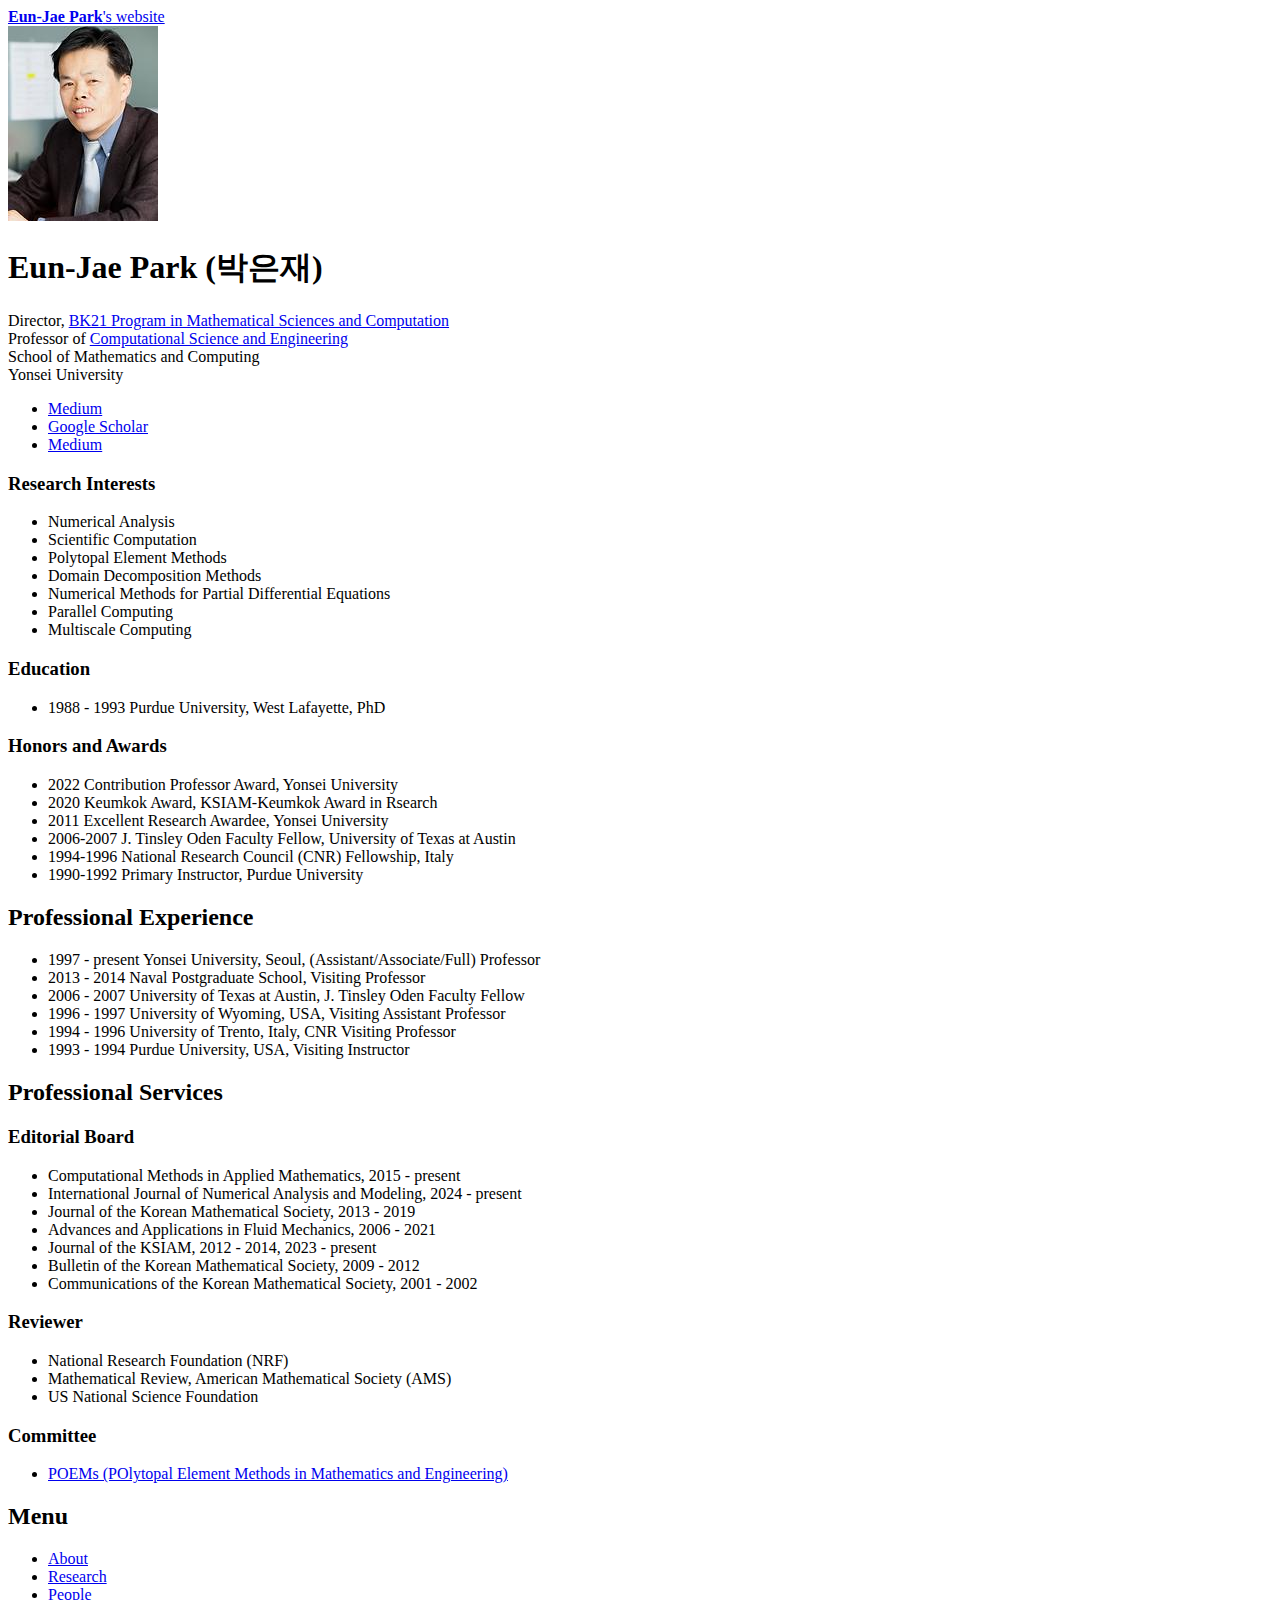
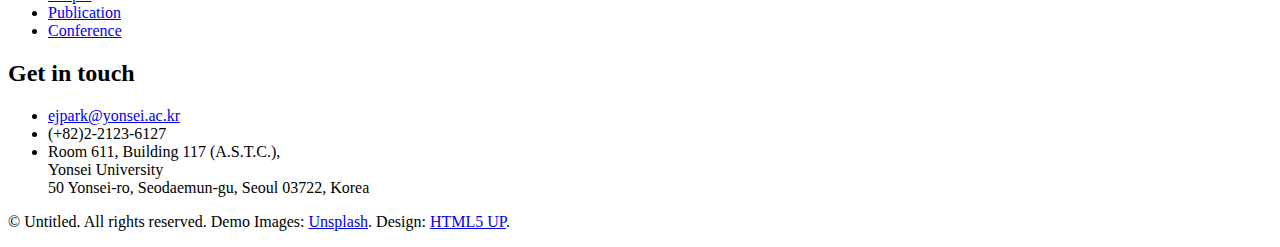
==== index.html @ eca1a2db "Update index.html" ====
<!DOCTYPE HTML>
<!--
	Editorial by HTML5 UP
	html5up.net | @ajlkn
	Free for personal and commercial use under the CCA 3.0 license (html5up.net/license)
-->
<html>
	<head>
		<title>About - E.-J. Park</title>
		<meta charset="utf-8" />
		<meta name="viewport" content="width=device-width, initial-scale=1, user-scalable=no" />
		<link rel="stylesheet" href="assets/css/main.css" />
	</head>
	<body class="is-preload">

		<!-- Wrapper -->
			<div id="wrapper">

				<!-- Main -->
					<div id="main">
						<div class="inner">

							<!-- Header -->
								<header id="header">
									<a href="index.html" class="logo"><strong>Eun-Jae Park</strong>'s website</a>
									<!-- <ul class="icons"> -->
										<!-- <li><a href="#" class="icon brands fa-facebook-f"><span class="label">Facebook</span></a></li>
										<li><a href="#" class="icon brands fa-snapchat-ghost"><span class="label">Snapchat</span></a></li>
										<li><a href="#" class="icon brands fa-instagram"><span class="label">Instagram</span></a></li>
										<li><a href="#" class="icon brands fa-medium-m"><span class="label">Medium</span></a></li> -->
									<!-- </ul> -->
								</header>

							<!-- Banner -->
								<section id="banner">
									<div class="content">
										<header>
											<img src="images/profile.jpg" alt="" style="width: 150px; height: auto;" />
											<h1>Eun-Jae Park (박은재) <br />
												
											</h1>
											<p>
												Director, <a href="https://cse.yonsei.ac.kr/cse/BK21/bk21_home.do" target="blank" rel="noopener noreferrer">BK21 Program in Mathematical
													Sciences and Computation</a> <br> Professor of <a href="https://cse.yonsei.ac.kr" target="blank" rel="noopener noreferrer">Computational Science and Engineering
													</a>  <br> School of Mathematics and Computing </a>  <br> Yonsei University </a>
											</p>
										</header>
										<!-- <p>Campus: Yonsei University, Seoul <br>
											Department : Computational Science and Engineering <br>
											Office : ASTC 611
										</p> -->

										<ul class="icons">
											<li><a href="ejpark@yonsei.ac.kr" class="icon solid fa-envelope"><span class="label">Medium</span></a></li>
											<li>
												<a href="https://scholar.google.com/citations?user=K7YfLqcAAAAJ&hl=en" class="icon solid">
													<i class="fab fa-google" aria-hidden="true"></i> <!-- Google 아이콘 -->
													<span class="label">Google Scholar</span>
												</a>
											</li>
											<li><a href="https://cse.yonsei.ac.kr/faculty/name_search.do?mode=view&userId=DjE1mXRn7ICKcejuEQ6qcw%3D%3D&sosokcd=1013392" class="icon solid fa-university"><span class="label">Medium</span></a></li>
										</ul>

										<h3>
											Research Interests
											<i class="icon solid fa-search" aria-hidden="true"></i> <!-- 아이콘 -->										
										</h3>
										<ul>
											<li>Numerical Analysis</li>
											<li>Scientific Computation</li>
											<li>Polytopal Element Methods</li>
											<li>Domain Decomposition Methods</li>
											<li>Numerical Methods for Partial Differential Equations</li>
											<li>Parallel Computing</li>
											<li>Multiscale Computing</li>
										</ul>
										
										<h3>
											Education
											<i class="icon solid fa-graduation-cap" aria-hidden="true"></i> <!-- 아이콘 -->	
										</h3>
										<ul>
											<li>1988 - 1993 Purdue University, West Lafayette, PhD</li>
										</ul>

										<h3>
											Honors and Awards							
										</h3>
										<ul>
											<li>2022 Contribution Professor Award, Yonsei University</li>
											<li>2020 Keumkok Award, KSIAM-Keumkok Award in Rsearch</li>
											<li>2011 Excellent Research Awardee, Yonsei University</li>
											<li>2006-2007 J. Tinsley Oden Faculty Fellow, University of Texas at Austin</li>
											<li>1994-1996 National Research Council (CNR) Fellowship, Italy</li>
											<li>1990-1992 Primary Instructor, Purdue University</li> 											
										</ul>
				
										<!-- <ul class="actions">
											<li><a href="#" class="button big">Learn More</a></li>
										</ul> -->

									</div>
									<!-- <span class="image object">
										<img src="images/profile.jpg" alt="" style="width: 150px; height: auto;" />
									</span>									   -->
								</section>

								<!-- Section -->
								<section>
									<header class="major">
										<h2>Professional Experience</h2>
									</header>
									<!-- <span class="icon solid fa-book-reader"></span> -->
									<div class="content">
										<ul>
											<li>1997 - present Yonsei University, Seoul, (Assistant/Associate/Full) Professor</li>
											<li>2013 - 2014 Naval Postgraduate School, Visiting Professor</li>
											<li>2006 - 2007 University of Texas at Austin, J. Tinsley Oden Faculty Fellow</li>
											<li>1996 - 1997 University of Wyoming, USA, Visiting Assistant Professor</li>
											<li>1994 - 1996 University of Trento, Italy, CNR Visiting Professor</li>
											<li>1993 - 1994 Purdue University, USA, Visiting Instructor</li>
										</ul>
									</div>
								</section>

								

								<!-- Section -->
								<section>
									<header class="major">
										<h2>Professional Services</h2>
									</header>
									<div class="features">
										<article>
											<div class="content">
												<h3>Editorial Board</h3>
												<ul>
													<li>Computational Methods in Applied Mathematics, 2015 - present</li>
													<li>International Journal of Numerical Analysis and Modeling, 2024 - present</li>
													<li>Journal of the Korean Mathematical Society, 2013 - 2019</li>
													<li>Advances and Applications in Fluid Mechanics, 2006 - 2021</li>
													<li>Journal of the KSIAM, 2012 - 2014, 2023 - present</li>
													<li>Bulletin of the Korean Mathematical Society, 2009 - 2012</li>
													<li>Communications of the Korean Mathematical Society, 2001 - 2002</li>
												</ul>
												<h3>Reviewer</h3>
												<ul>
													<li>National Research Foundation (NRF)</li>
													<li>Mathematical Review, American Mathematical Society (AMS)</li>
													<li>US National Science Foundation</li>
												</ul>
												<h3>Committee </a></h3>

												<ul>
													<li> <a href="https://poems2024.inria.fr/" target="_blank" rel="noopener noreferrer">POEMs (POlytopal Element Methods in Mathematics and Engineering) </a></li>
												</ul>												
																			
											</div>
										</article>
										
										<!-- <article>
																	<span class="icon solid fa-rocket"></span>
																	<div class="content">
																		<h3>Quam lorem ipsum</h3>
																		<p>Aenean ornare velit lacus, ac varius enim lorem ullamcorper dolore. Proin aliquam facilisis ante interdum. Sed nulla amet lorem feugiat tempus aliquam.</p>
																	</div>
																</article>
																<article>
																	<span class="icon solid fa-signal"></span>
																	<div class="content">
																		<h3>Sed magna finibus</h3>
																		<p>Aenean ornare velit lacus, ac varius enim lorem ullamcorper dolore. Proin aliquam facilisis ante interdum. Sed nulla amet lorem feugiat tempus aliquam.</p>
																	</div>
																</article> -->
									</div>
								</section>


							<!-- Section
								<section>
									<header class="major">
										<h2>Erat lacinia</h2>
									</header>
									<div class="features">
										<article>
											<span class="icon fa-gem"></span>
											<div class="content">
												<h3>Portitor ullamcorper</h3>
												<p>Aenean ornare velit lacus, ac varius enim lorem ullamcorper dolore. Proin aliquam facilisis ante interdum. Sed nulla amet lorem feugiat tempus aliquam.</p>
											</div>
										</article>
										<article>
											<span class="icon solid fa-paper-plane"></span>
											<div class="content">
												<h3>Sapien veroeros</h3>
												<p>Aenean ornare velit lacus, ac varius enim lorem ullamcorper dolore. Proin aliquam facilisis ante interdum. Sed nulla amet lorem feugiat tempus aliquam.</p>
											</div>
										</article>
										<article>
											<span class="icon solid fa-rocket"></span>
											<div class="content">
												<h3>Quam lorem ipsum</h3>
												<p>Aenean ornare velit lacus, ac varius enim lorem ullamcorper dolore. Proin aliquam facilisis ante interdum. Sed nulla amet lorem feugiat tempus aliquam.</p>
											</div>
										</article>
										<article>
											<span class="icon solid fa-signal"></span>
											<div class="content">
												<h3>Sed magna finibus</h3>
												<p>Aenean ornare velit lacus, ac varius enim lorem ullamcorper dolore. Proin aliquam facilisis ante interdum. Sed nulla amet lorem feugiat tempus aliquam.</p>
											</div>
										</article>
									</div>
								</section> -->

							<!-- Section
								<section>
									<header class="major">
										<h2>Ipsum sed dolor</h2>
									</header>
									<div class="posts">
										<article>
											<a href="#" class="image"><img src="images/pic01.jpg" alt="" /></a>
											<h3>Interdum aenean</h3>
											<p>Aenean ornare velit lacus, ac varius enim lorem ullamcorper dolore. Proin aliquam facilisis ante interdum. Sed nulla amet lorem feugiat tempus aliquam.</p>
											<ul class="actions">
												<li><a href="#" class="button">More</a></li>
											</ul>
										</article>
										<article>
											<a href="#" class="image"><img src="images/pic02.jpg" alt="" /></a>
											<h3>Nulla amet dolore</h3>
											<p>Aenean ornare velit lacus, ac varius enim lorem ullamcorper dolore. Proin aliquam facilisis ante interdum. Sed nulla amet lorem feugiat tempus aliquam.</p>
											<ul class="actions">
												<li><a href="#" class="button">More</a></li>
											</ul>
										</article>
										<article>
											<a href="#" class="image"><img src="images/pic03.jpg" alt="" /></a>
											<h3>Tempus ullamcorper</h3>
											<p>Aenean ornare velit lacus, ac varius enim lorem ullamcorper dolore. Proin aliquam facilisis ante interdum. Sed nulla amet lorem feugiat tempus aliquam.</p>
											<ul class="actions">
												<li><a href="#" class="button">More</a></li>
											</ul>
										</article>
										<article>
											<a href="#" class="image"><img src="images/pic04.jpg" alt="" /></a>
											<h3>Sed etiam facilis</h3>
											<p>Aenean ornare velit lacus, ac varius enim lorem ullamcorper dolore. Proin aliquam facilisis ante interdum. Sed nulla amet lorem feugiat tempus aliquam.</p>
											<ul class="actions">
												<li><a href="#" class="button">More</a></li>
											</ul>
										</article>
										<article>
											<a href="#" class="image"><img src="images/pic05.jpg" alt="" /></a>
											<h3>Feugiat lorem aenean</h3>
											<p>Aenean ornare velit lacus, ac varius enim lorem ullamcorper dolore. Proin aliquam facilisis ante interdum. Sed nulla amet lorem feugiat tempus aliquam.</p>
											<ul class="actions">
												<li><a href="#" class="button">More</a></li>
											</ul>
										</article>
										<article>
											<a href="#" class="image"><img src="images/pic06.jpg" alt="" /></a>
											<h3>Amet varius aliquam</h3>
											<p>Aenean ornare velit lacus, ac varius enim lorem ullamcorper dolore. Proin aliquam facilisis ante interdum. Sed nulla amet lorem feugiat tempus aliquam.</p>
											<ul class="actions">
												<li><a href="#" class="button">More</a></li>
											</ul>
										</article>
									</div>
								</section> -->

						</div>
					</div>

				<!-- Sidebar -->
					<div id="sidebar">
						<div class="inner">

							<!-- Search -->
								<!-- <section id="search" class="alt">
									<form method="post" action="#">
										<input type="text" name="query" id="query" placeholder="Search" />
									</form>
								</section> -->

							<!-- Menu -->
								<nav id="menu">
									<header class="major">
										<h2>Menu</h2>
									</header>
									<ul>
										<li><a href="index.html">About</a></li>
										<li><a href="research.html">Research</a></li>
										<li><a href="people.html">People</a></li>
										<li><a href="paper.html">Publication</a></li>
										<li><a href="conferences.html">Conference</a></li>

										<!-- <li> -->
											<!-- <span class="opener">Publication</span>
											<ul>
												<li><a href="paper.html">Papers</a></li>
												<li><a href="conferences.html">Conference</a></li>
											</ul> -->
										<!-- </li> -->

										<!-- <li><a href="publication.html">Publication</a></li> -->






										<!-- <li><a href="elements.html">Contact</a></li> -->
										<!-- <li>
											<span class="opener">Submenu</span>
											<ul>
												<li><a href="#">Lorem Dolor</a></li>
												<li><a href="#">Ipsum Adipiscing</a></li>
												<li><a href="#">Tempus Magna</a></li>
												<li><a href="#">Feugiat Veroeros</a></li>
											</ul>
										</li> -->
										<!-- <li><a href="#">Etiam Dolore</a></li>
										<li><a href="#">Adipiscing</a></li>
										<li>
											<span class="opener">Another Submenu</span>
											<ul>
												<li><a href="#">Lorem Dolor</a></li>
												<li><a href="#">Ipsum Adipiscing</a></li>
												<li><a href="#">Tempus Magna</a></li>
												<li><a href="#">Feugiat Veroeros</a></li>
											</ul>
										</li>
										<li><a href="#">Maximus Erat</a></li>
										<li><a href="#">Sapien Mauris</a></li>
										<li><a href="#">Amet Lacinia</a></li> -->
									</ul>
								</nav>

							<!-- Section
								<section>
									<header class="major">
										<h2>Ante interdum</h2>
									</header>
									<div class="mini-posts">
										<article>
											<a href="#" class="image"><img src="images/pic07.jpg" alt="" /></a>
											<p>Aenean ornare velit lacus, ac varius enim lorem ullamcorper dolore aliquam.</p>
										</article>
										<article>
											<a href="#" class="image"><img src="images/pic08.jpg" alt="" /></a>
											<p>Aenean ornare velit lacus, ac varius enim lorem ullamcorper dolore aliquam.</p>
										</article>
										<article>
											<a href="#" class="image"><img src="images/pic09.jpg" alt="" /></a>
											<p>Aenean ornare velit lacus, ac varius enim lorem ullamcorper dolore aliquam.</p>
										</article>
									</div>
									<ul class="actions">
										<li><a href="#" class="button">More</a></li>
									</ul>
								</section> -->

							<!-- Section -->
								<section>
									<header class="major">
										<h2>Get in touch</h2>
									</header>
									<!-- <p>Sed varius enim lorem ullamcorper dolore aliquam aenean ornare velit lacus, ac varius enim lorem ullamcorper dolore. Proin sed aliquam facilisis ante interdum. Sed nulla amet lorem feugiat tempus aliquam.</p> -->
									<ul class="contact">
										<li class="icon solid fa-envelope"><a href="#">ejpark@yonsei.ac.kr</a></li>
										<li class="icon solid fa-phone">(+82)2-2123-6127</li>
										<li class="icon solid fa-home">Room 611, Building 117 (A.S.T.C.),<br>
											 Yonsei University <br>
											50 Yonsei-ro, Seodaemun-gu, Seoul 03722, Korea <br />
										</li>
									</ul>
								</section>

							<!-- Footer -->
							<footer id="footer">
								<p class="copyright">&copy; Untitled. All rights reserved. Demo Images: <a href="https://unsplash.com">Unsplash</a>. Design: <a href="https://html5up.net">HTML5 UP</a>.</p>
							</footer>

						</div>
					</div>

			</div>

		<!-- Scripts -->
			<script src="assets/js/jquery.min.js"></script>
			<script src="assets/js/browser.min.js"></script>
			<script src="assets/js/breakpoints.min.js"></script>
			<script src="assets/js/util.js"></script>
			<script src="assets/js/main.js"></script>

	</body>
</html>
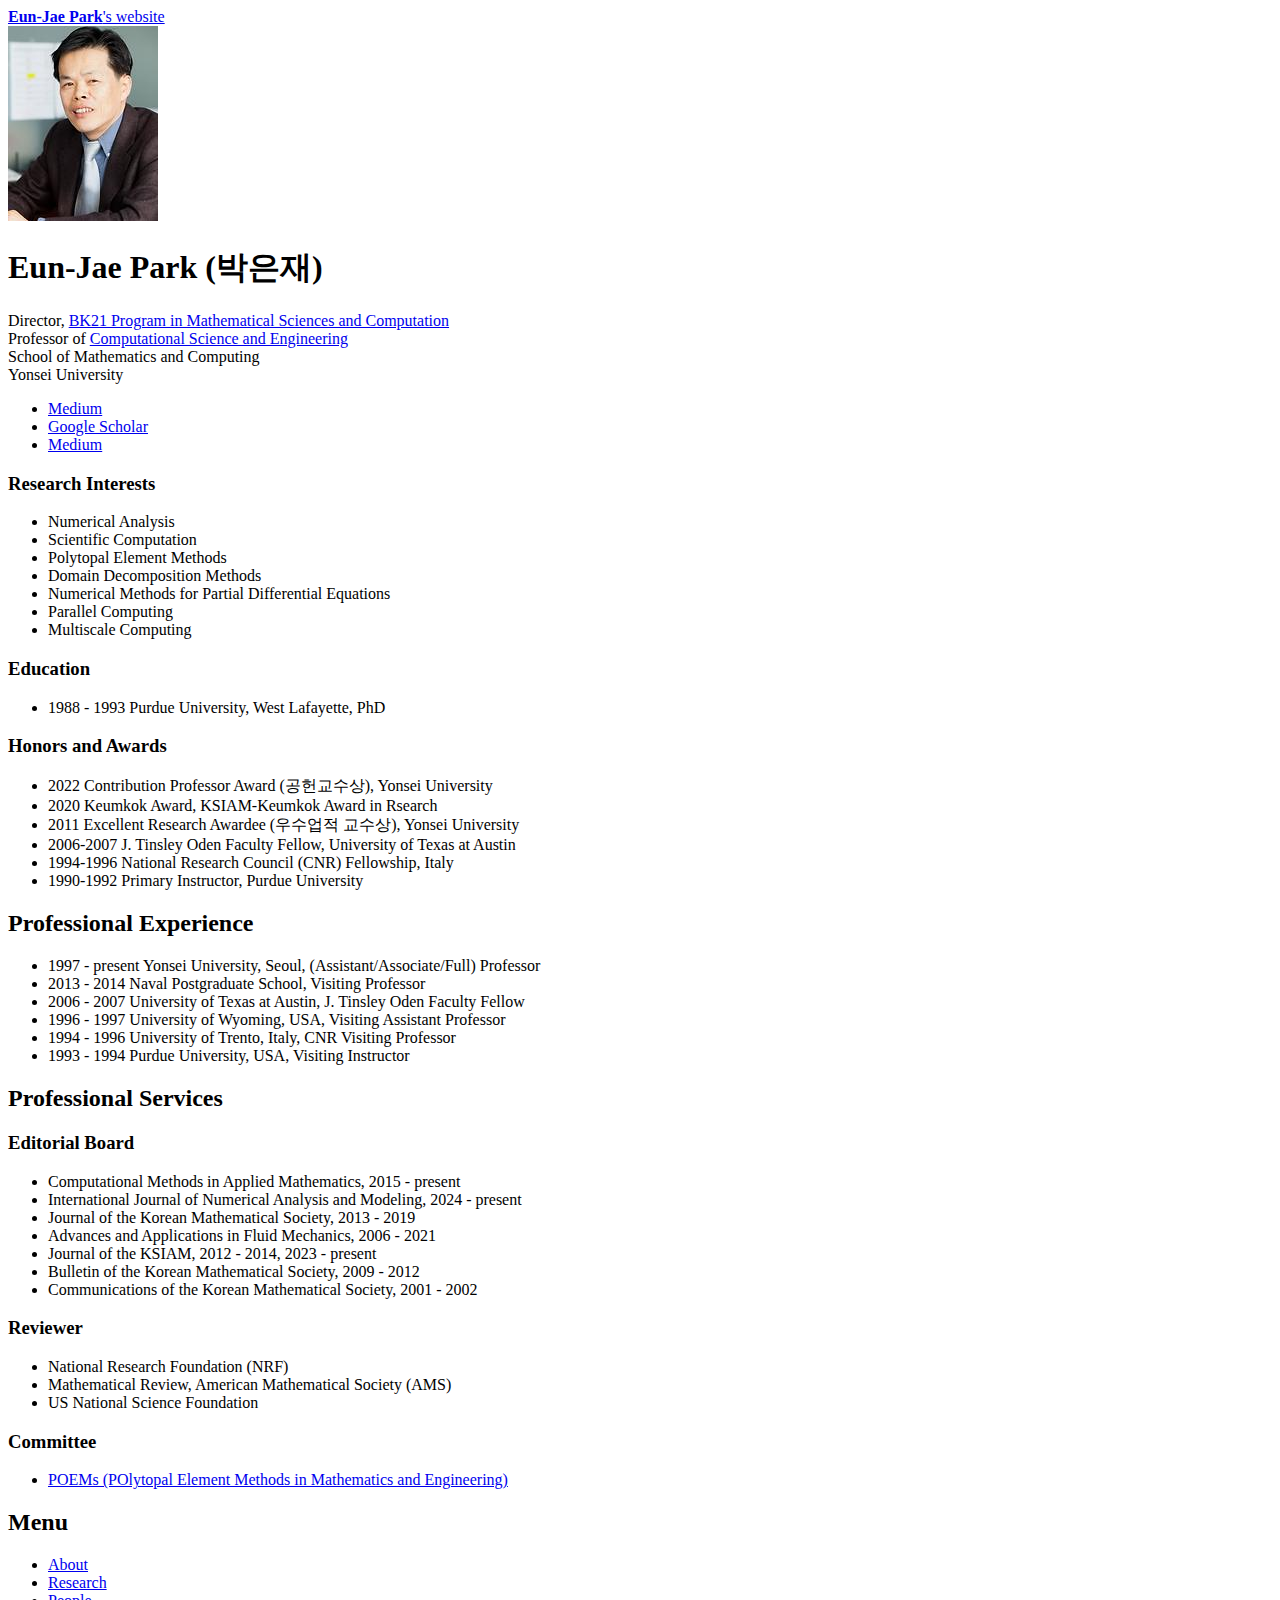
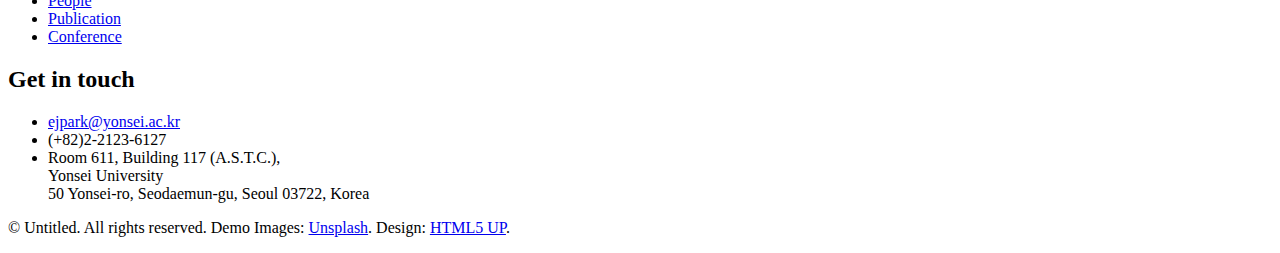
==== commit 37b389aa: "Update index.html" ====
--- a/index.html
+++ b/index.html
@@ -87,9 +87,9 @@
 											Honors and Awards							
 										</h3>
 										<ul>
-											<li>2022 Contribution Professor Award, Yonsei University</li>
+											<li>2022 Contribution Professor Award (공헌교수상), Yonsei University</li>
 											<li>2020 Keumkok Award, KSIAM-Keumkok Award in Rsearch</li>
-											<li>2011 Excellent Research Awardee, Yonsei University</li>
+											<li>2011 Excellent Research Awardee (우수업적 교수상), Yonsei University</li>
 											<li>2006-2007 J. Tinsley Oden Faculty Fellow, University of Texas at Austin</li>
 											<li>1994-1996 National Research Council (CNR) Fellowship, Italy</li>
 											<li>1990-1992 Primary Instructor, Purdue University</li> 											
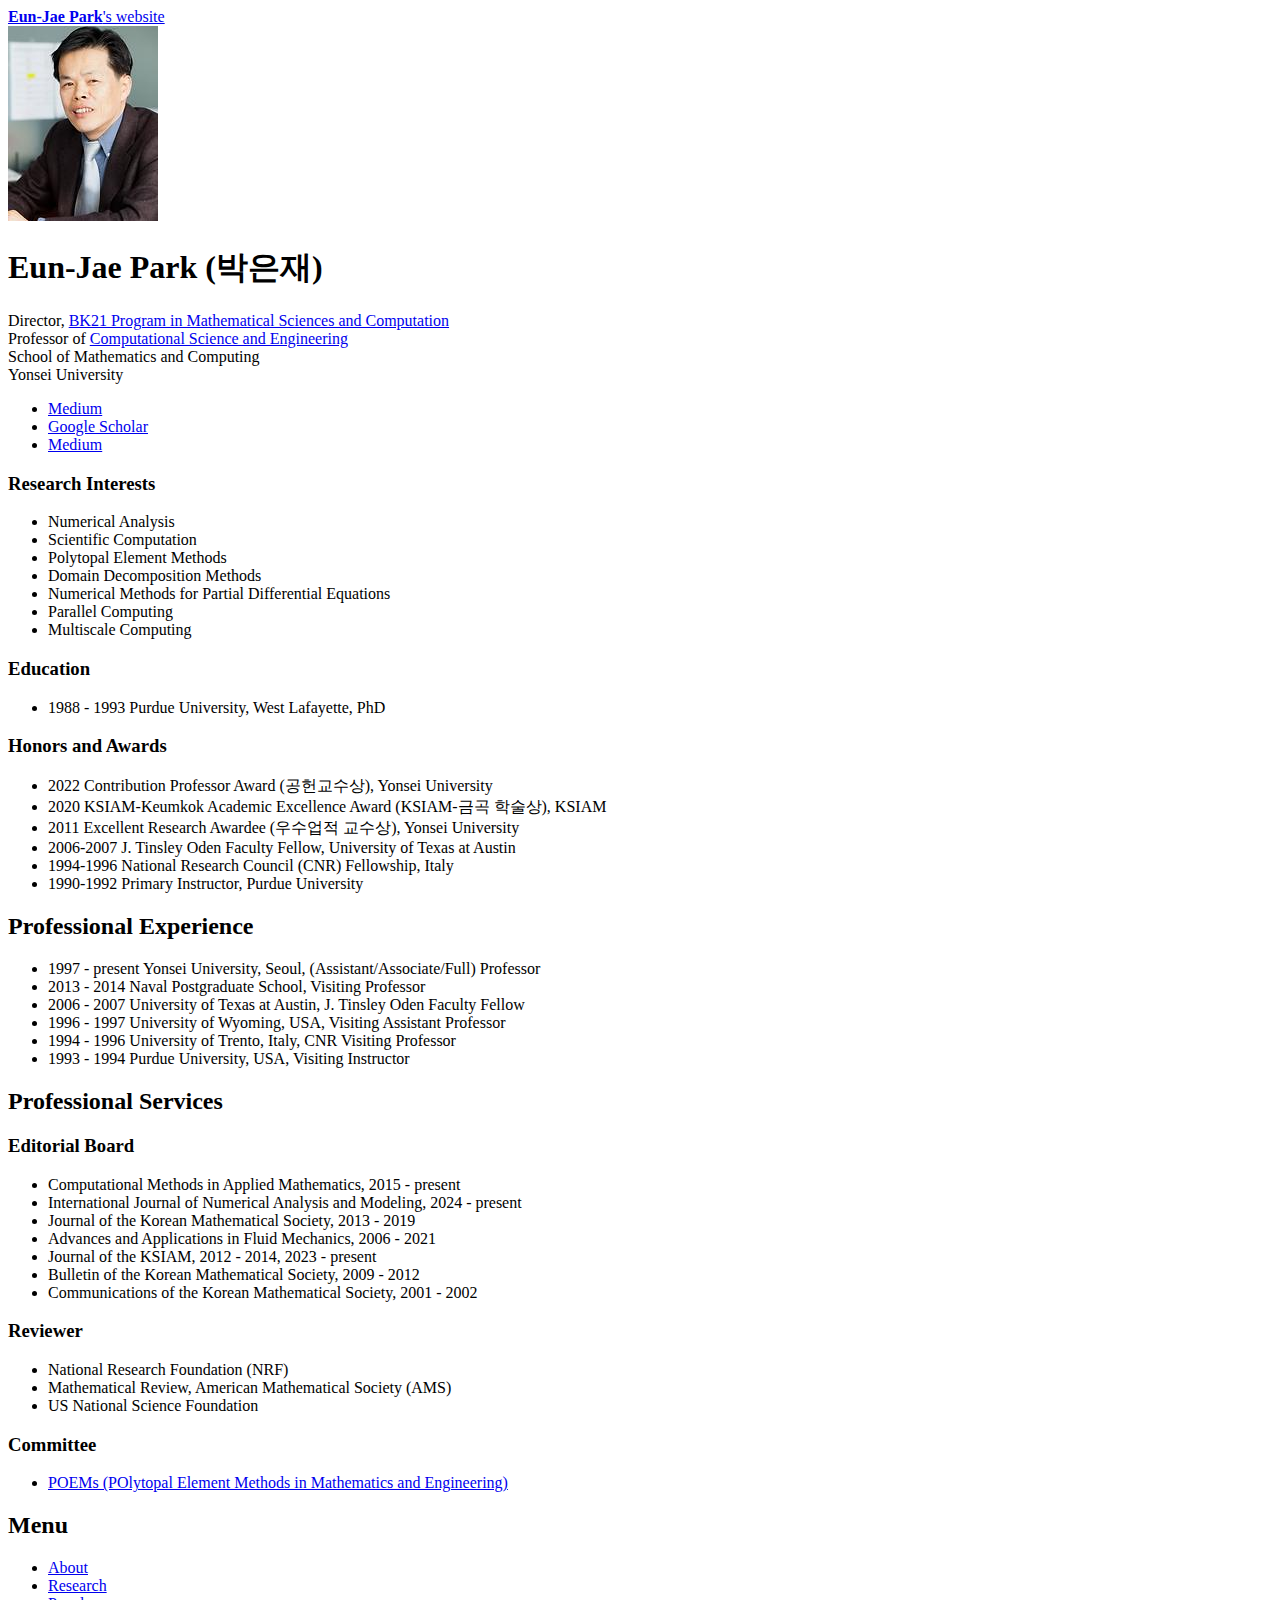
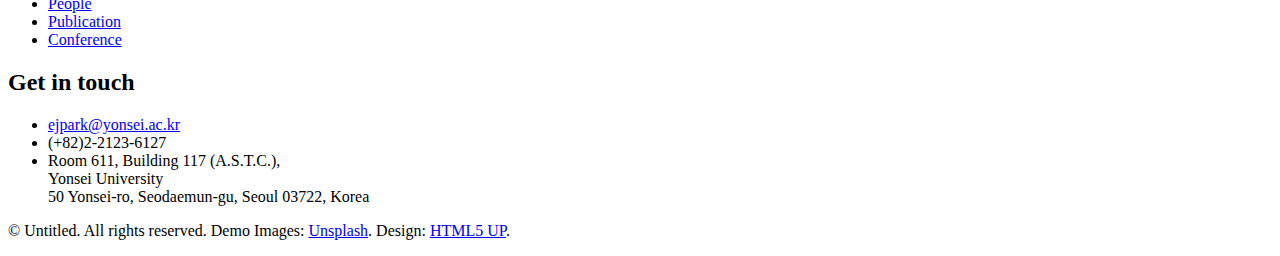
==== commit 237c737a: "Update index.html" ====
--- a/index.html
+++ b/index.html
@@ -88,7 +88,7 @@
 										</h3>
 										<ul>
 											<li>2022 Contribution Professor Award (공헌교수상), Yonsei University</li>
-											<li>2020 Keumkok Award, KSIAM-Keumkok Award in Rsearch</li>
+											<li>2020 KSIAM-Keumkok Academic Excellence Award (KSIAM-금곡 학술상), KSIAM</li>
 											<li>2011 Excellent Research Awardee (우수업적 교수상), Yonsei University</li>
 											<li>2006-2007 J. Tinsley Oden Faculty Fellow, University of Texas at Austin</li>
 											<li>1994-1996 National Research Council (CNR) Fellowship, Italy</li>
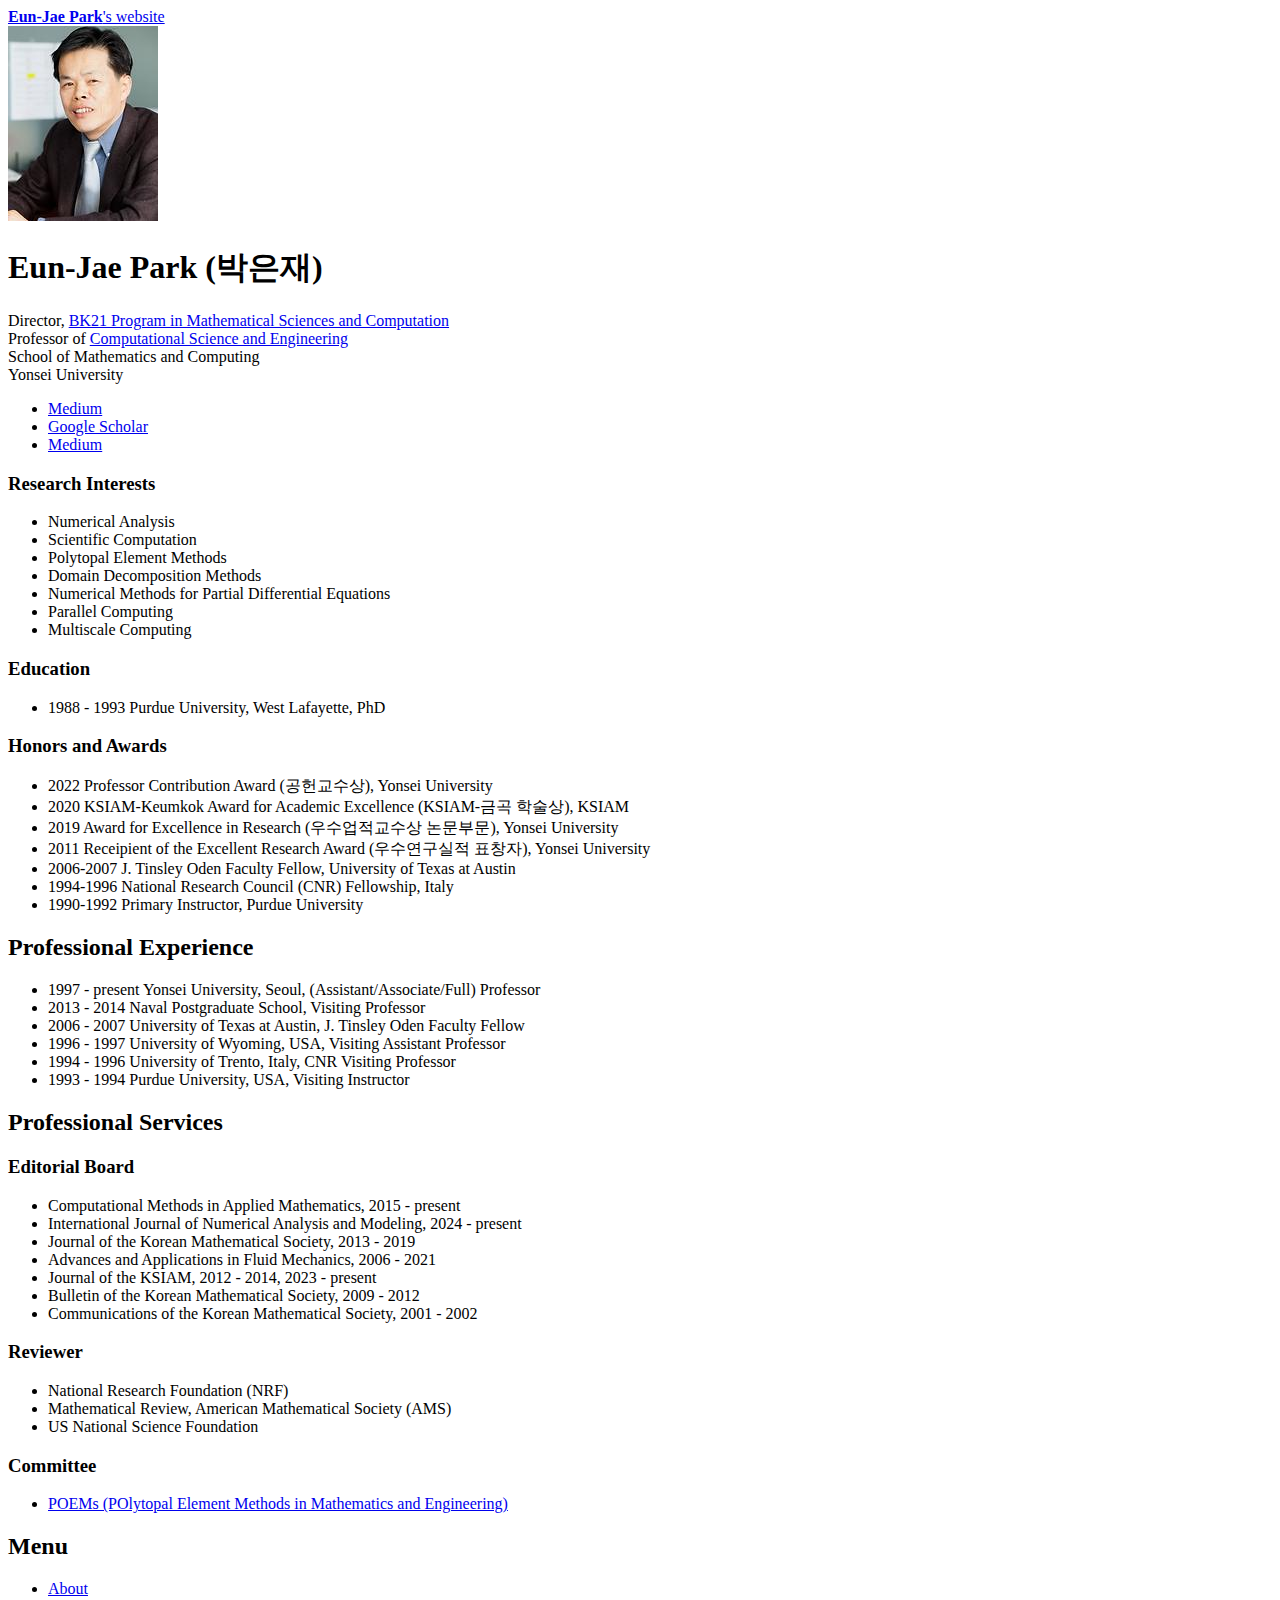
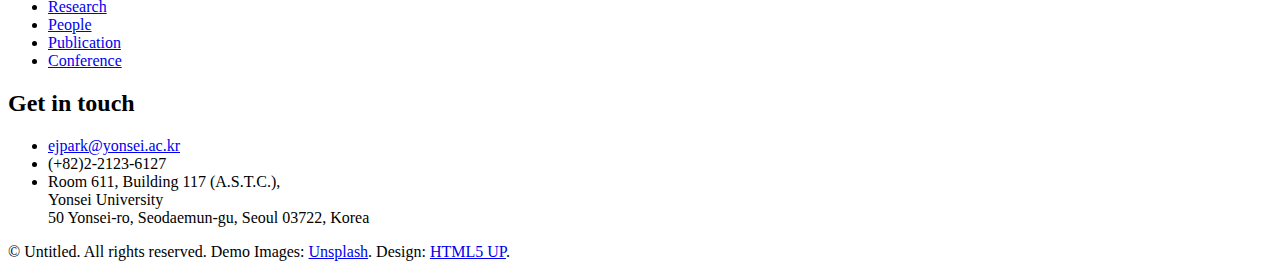
==== commit af6fe040: "Update index.html" ====
--- a/index.html
+++ b/index.html
@@ -87,9 +87,10 @@
 											Honors and Awards							
 										</h3>
 										<ul>
-											<li>2022 Contribution Professor Award (공헌교수상), Yonsei University</li>
-											<li>2020 KSIAM-Keumkok Academic Excellence Award (KSIAM-금곡 학술상), KSIAM</li>
-											<li>2011 Excellent Research Awardee (우수업적 교수상), Yonsei University</li>
+											<li>2022 Professor Contribution Award (공헌교수상), Yonsei University</li>
+											<li>2020 KSIAM-Keumkok Award for Academic Excellence (KSIAM-금곡 학술상), KSIAM</li>
+											<li>2019 Award for Excellence in Research (우수업적교수상 논문부문), Yonsei University</li>
+											<li>2011 Receipient of the Excellent Research Award (우수연구실적 표창자), Yonsei University</li>
 											<li>2006-2007 J. Tinsley Oden Faculty Fellow, University of Texas at Austin</li>
 											<li>1994-1996 National Research Council (CNR) Fellowship, Italy</li>
 											<li>1990-1992 Primary Instructor, Purdue University</li> 											
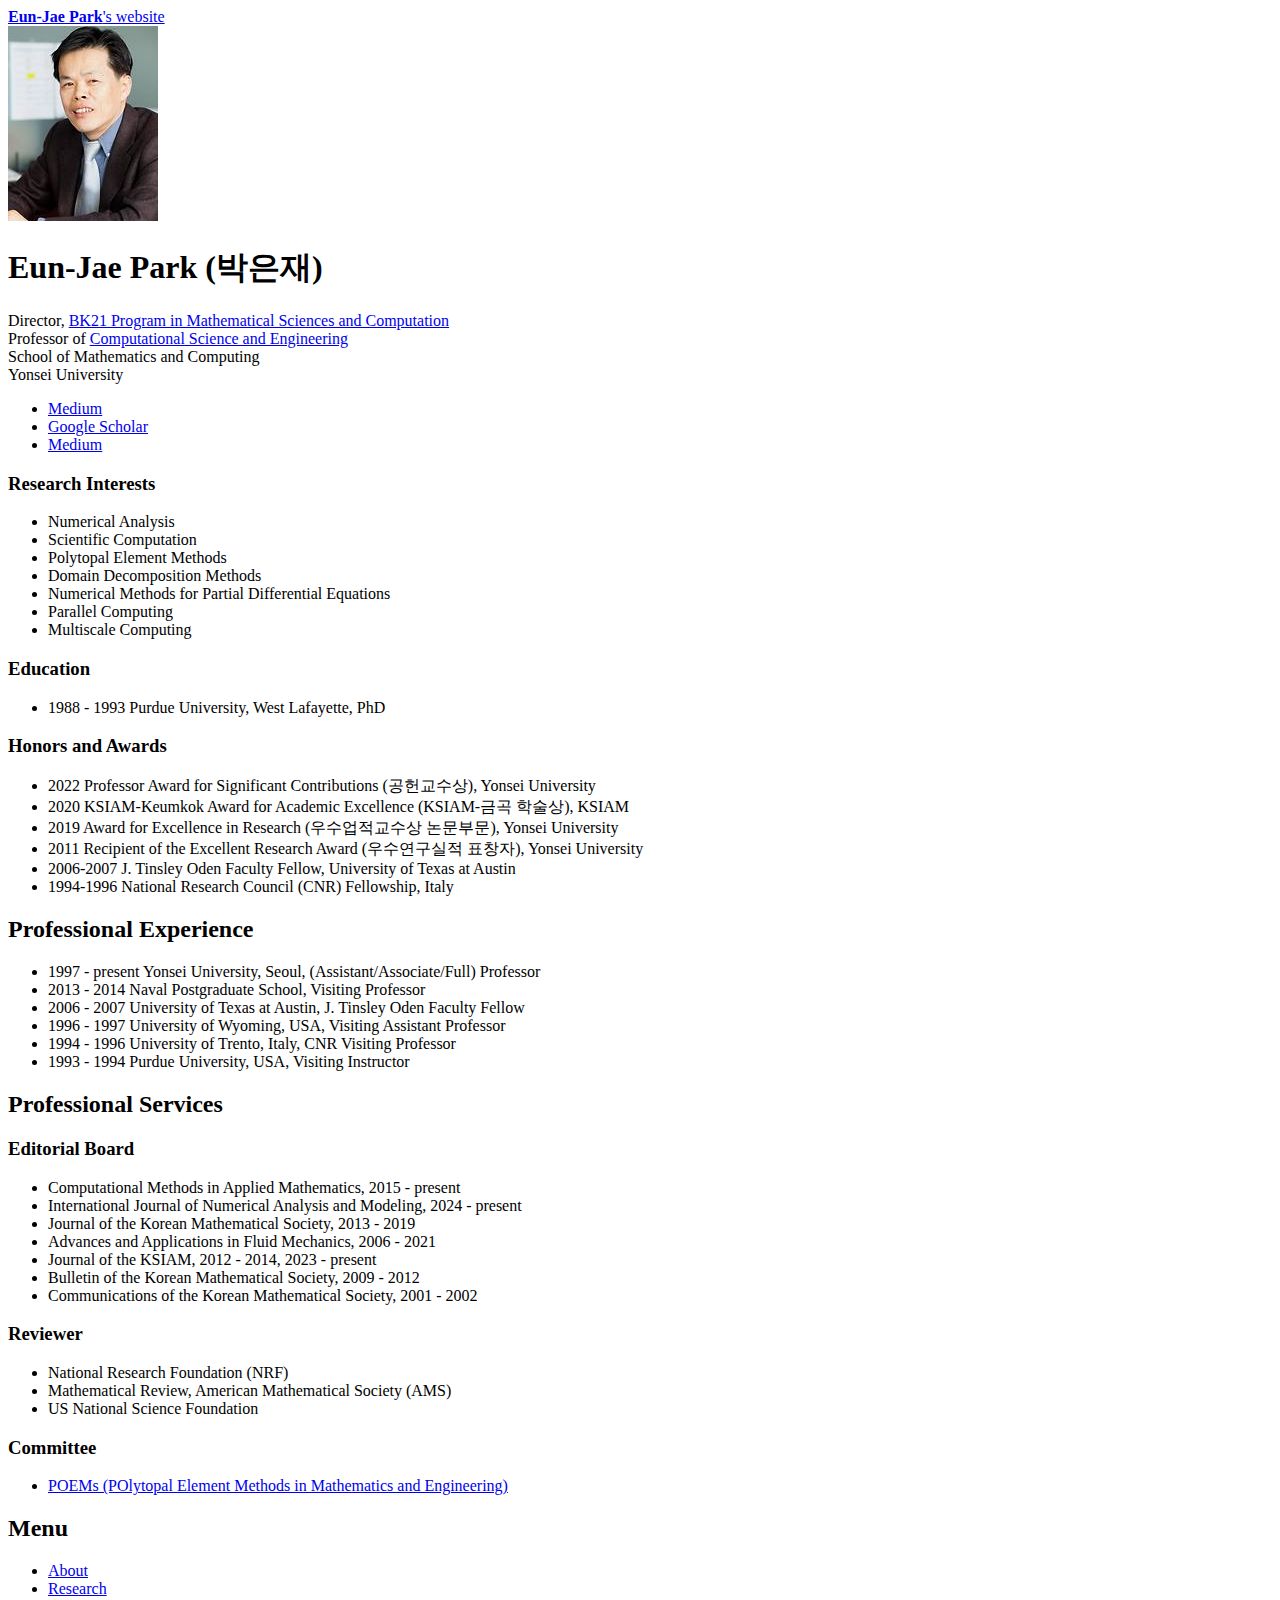
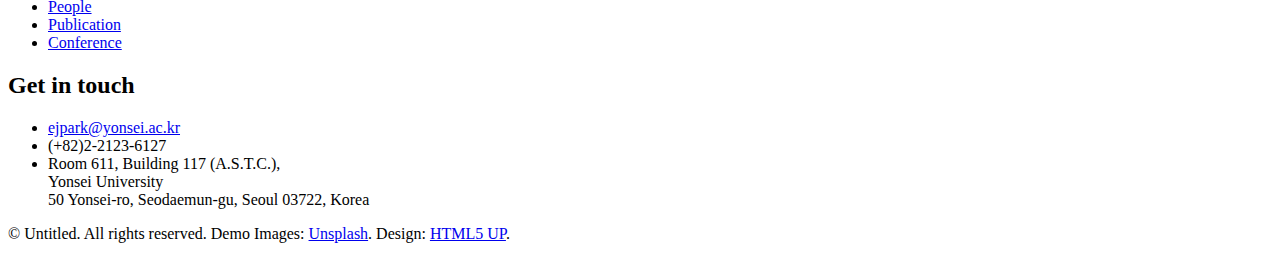
==== commit f19b5968: "Update index.html" ====
--- a/index.html
+++ b/index.html
@@ -87,13 +87,12 @@
 											Honors and Awards							
 										</h3>
 										<ul>
-											<li>2022 Professor Contribution Award (공헌교수상), Yonsei University</li>
+											<li>2022 Professor Award for Significant Contributions (공헌교수상), Yonsei University</li>
 											<li>2020 KSIAM-Keumkok Award for Academic Excellence (KSIAM-금곡 학술상), KSIAM</li>
 											<li>2019 Award for Excellence in Research (우수업적교수상 논문부문), Yonsei University</li>
-											<li>2011 Receipient of the Excellent Research Award (우수연구실적 표창자), Yonsei University</li>
+											<li>2011 Recipient of the Excellent Research Award (우수연구실적 표창자), Yonsei University</li>
 											<li>2006-2007 J. Tinsley Oden Faculty Fellow, University of Texas at Austin</li>
-											<li>1994-1996 National Research Council (CNR) Fellowship, Italy</li>
-											<li>1990-1992 Primary Instructor, Purdue University</li> 											
+											<li>1994-1996 National Research Council (CNR) Fellowship, Italy</li> 																		
 										</ul>
 				
 										<!-- <ul class="actions">
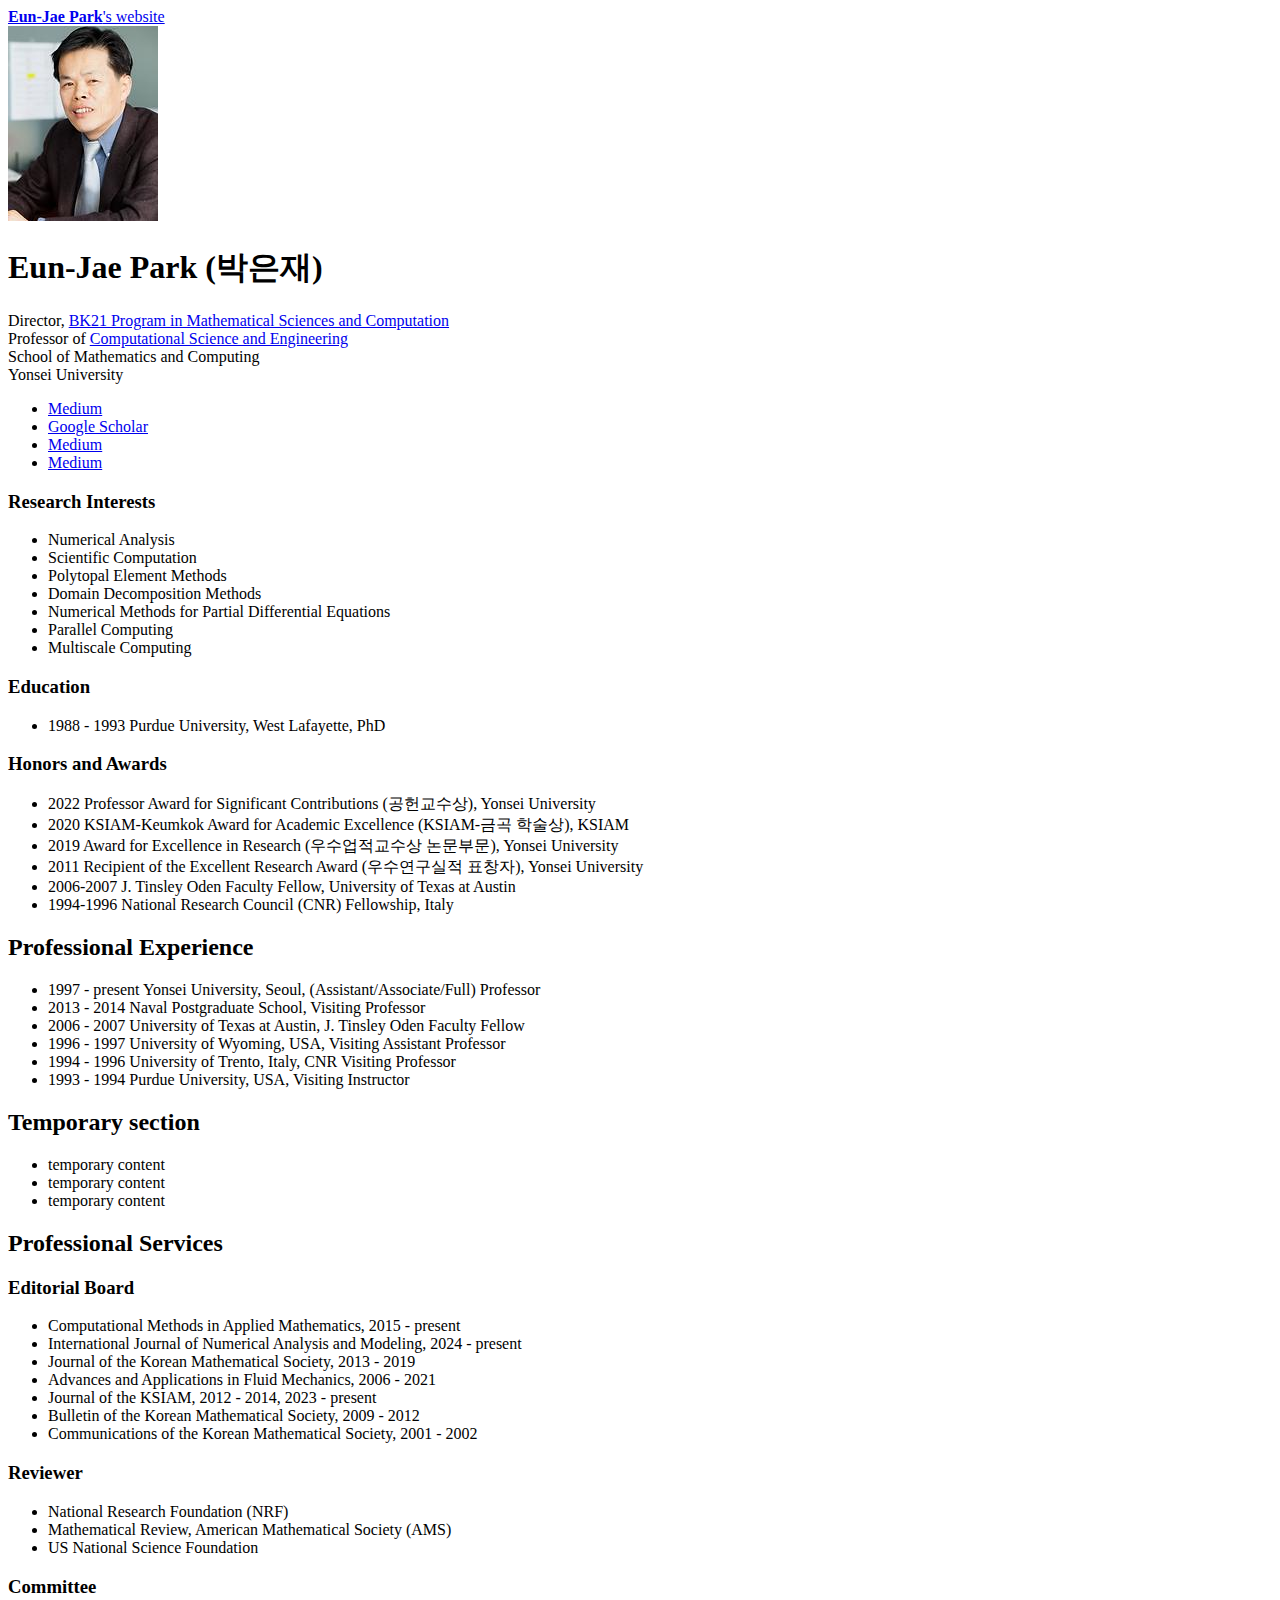
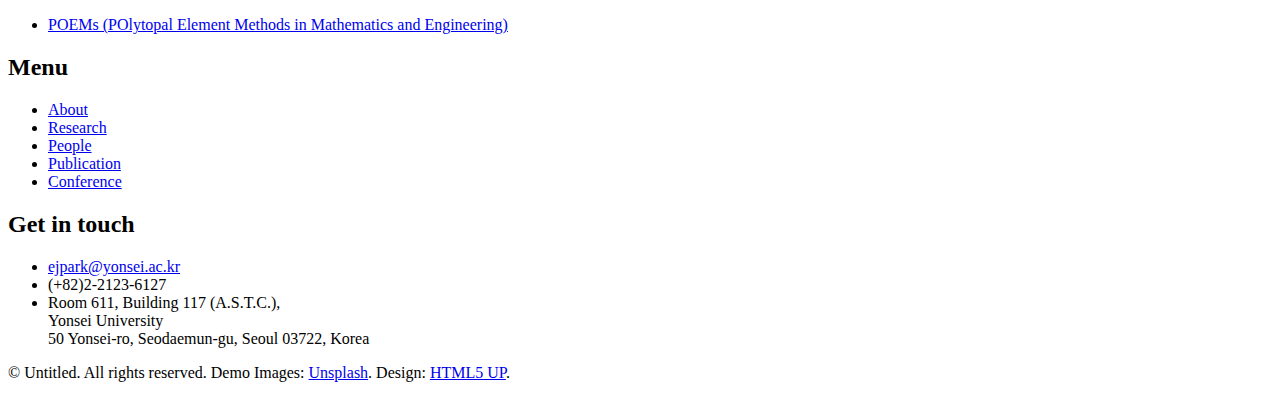
==== commit ec010e90: "Merge pull request #10 from dhkwak1202/loglogx.github.io" ====
--- a/index.html
+++ b/index.html
@@ -51,7 +51,7 @@
 										</p> -->
 
 										<ul class="icons">
-											<li><a href="ejpark@yonsei.ac.kr" class="icon solid fa-envelope"><span class="label">Medium</span></a></li>
+											<li><a href="mailto:ejpark@yonsei.ac.kr" class="icon solid fa-envelope"><span class="label">Medium</span></a></li>
 											<li>
 												<a href="https://scholar.google.com/citations?user=K7YfLqcAAAAJ&hl=en" class="icon solid">
 													<i class="fab fa-google" aria-hidden="true"></i> <!-- Google 아이콘 -->
@@ -59,6 +59,8 @@
 												</a>
 											</li>
 											<li><a href="https://cse.yonsei.ac.kr/faculty/name_search.do?mode=view&userId=DjE1mXRn7ICKcejuEQ6qcw%3D%3D&sosokcd=1013392" class="icon solid fa-university"><span class="label">Medium</span></a></li>
+											</li>
+											<li><a href="https://www.mathgenealogy.org/id.php?id=16707" class="icon solid fa-network-wired"><span class="label">Medium</span></a></li>
 										</ul>
 
 										<h3>
@@ -84,7 +86,8 @@
 										</ul>
 
 										<h3>
-											Honors and Awards							
+											Honors and Awards
+											<i class="icon solid fa-award" aria-hidden="true"></i> <!-- 아이콘 -->							
 										</h3>
 										<ul>
 											<li>2022 Professor Award for Significant Contributions (공헌교수상), Yonsei University</li>
@@ -123,6 +126,19 @@
 									</div>
 								</section>
 
+								<section>
+									<header class="major">
+										<h2>Temporary section</h2>
+									</header>
+									<div class="content">
+										<ul>
+											<li>temporary content</li>
+											<li>temporary content</li>
+											<li>temporary content</li>
+
+										</ul>
+									</div>
+								</section> 
 								
 
 								<!-- Section -->
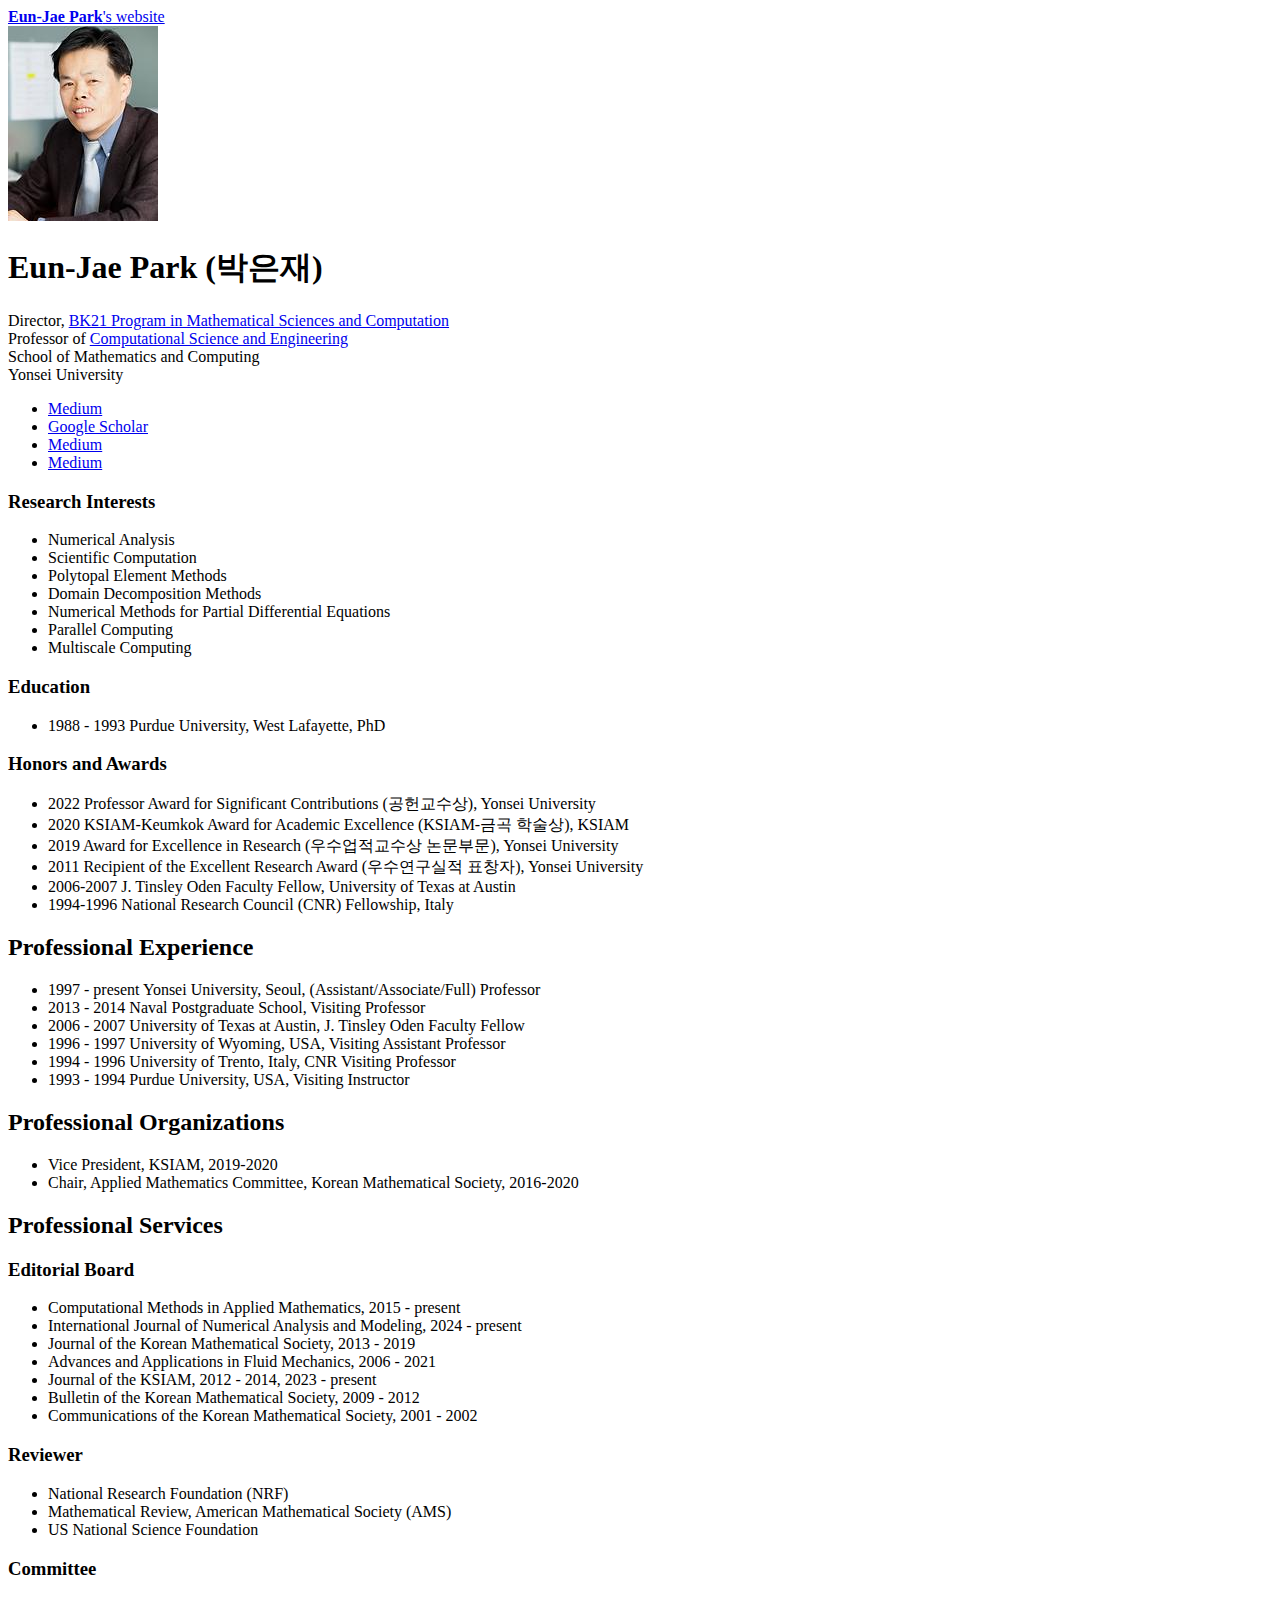
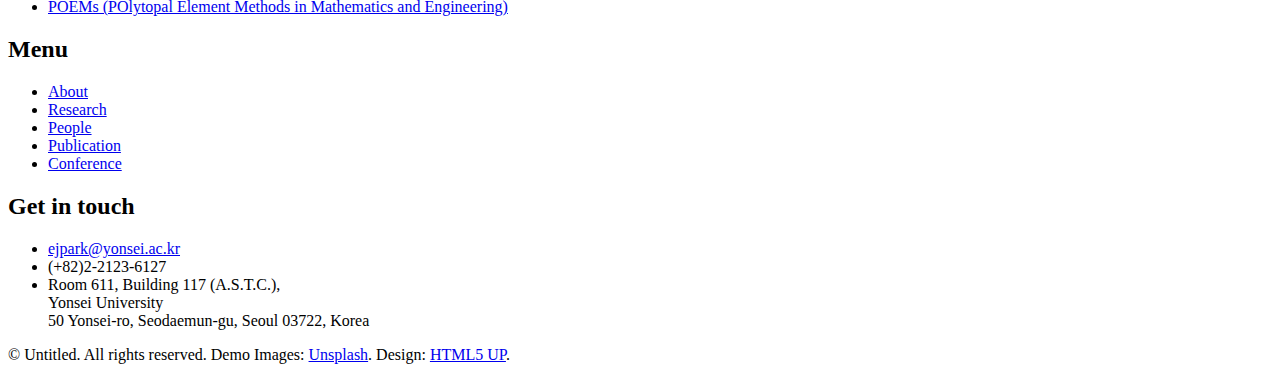
==== commit e09d00f5: "Update index.html" ====
--- a/index.html
+++ b/index.html
@@ -128,14 +128,12 @@
 
 								<section>
 									<header class="major">
-										<h2>Temporary section</h2>
+										<h2>Professional Organizations</h2>
 									</header>
 									<div class="content">
 										<ul>
-											<li>temporary content</li>
-											<li>temporary content</li>
-											<li>temporary content</li>
-
+											<li> Vice President, KSIAM, 2019-2020 </li>
+										        <li> Chair, Applied Mathematics Committee, Korean Mathematical Society, 2016-2020 </li>
 										</ul>
 									</div>
 								</section> 
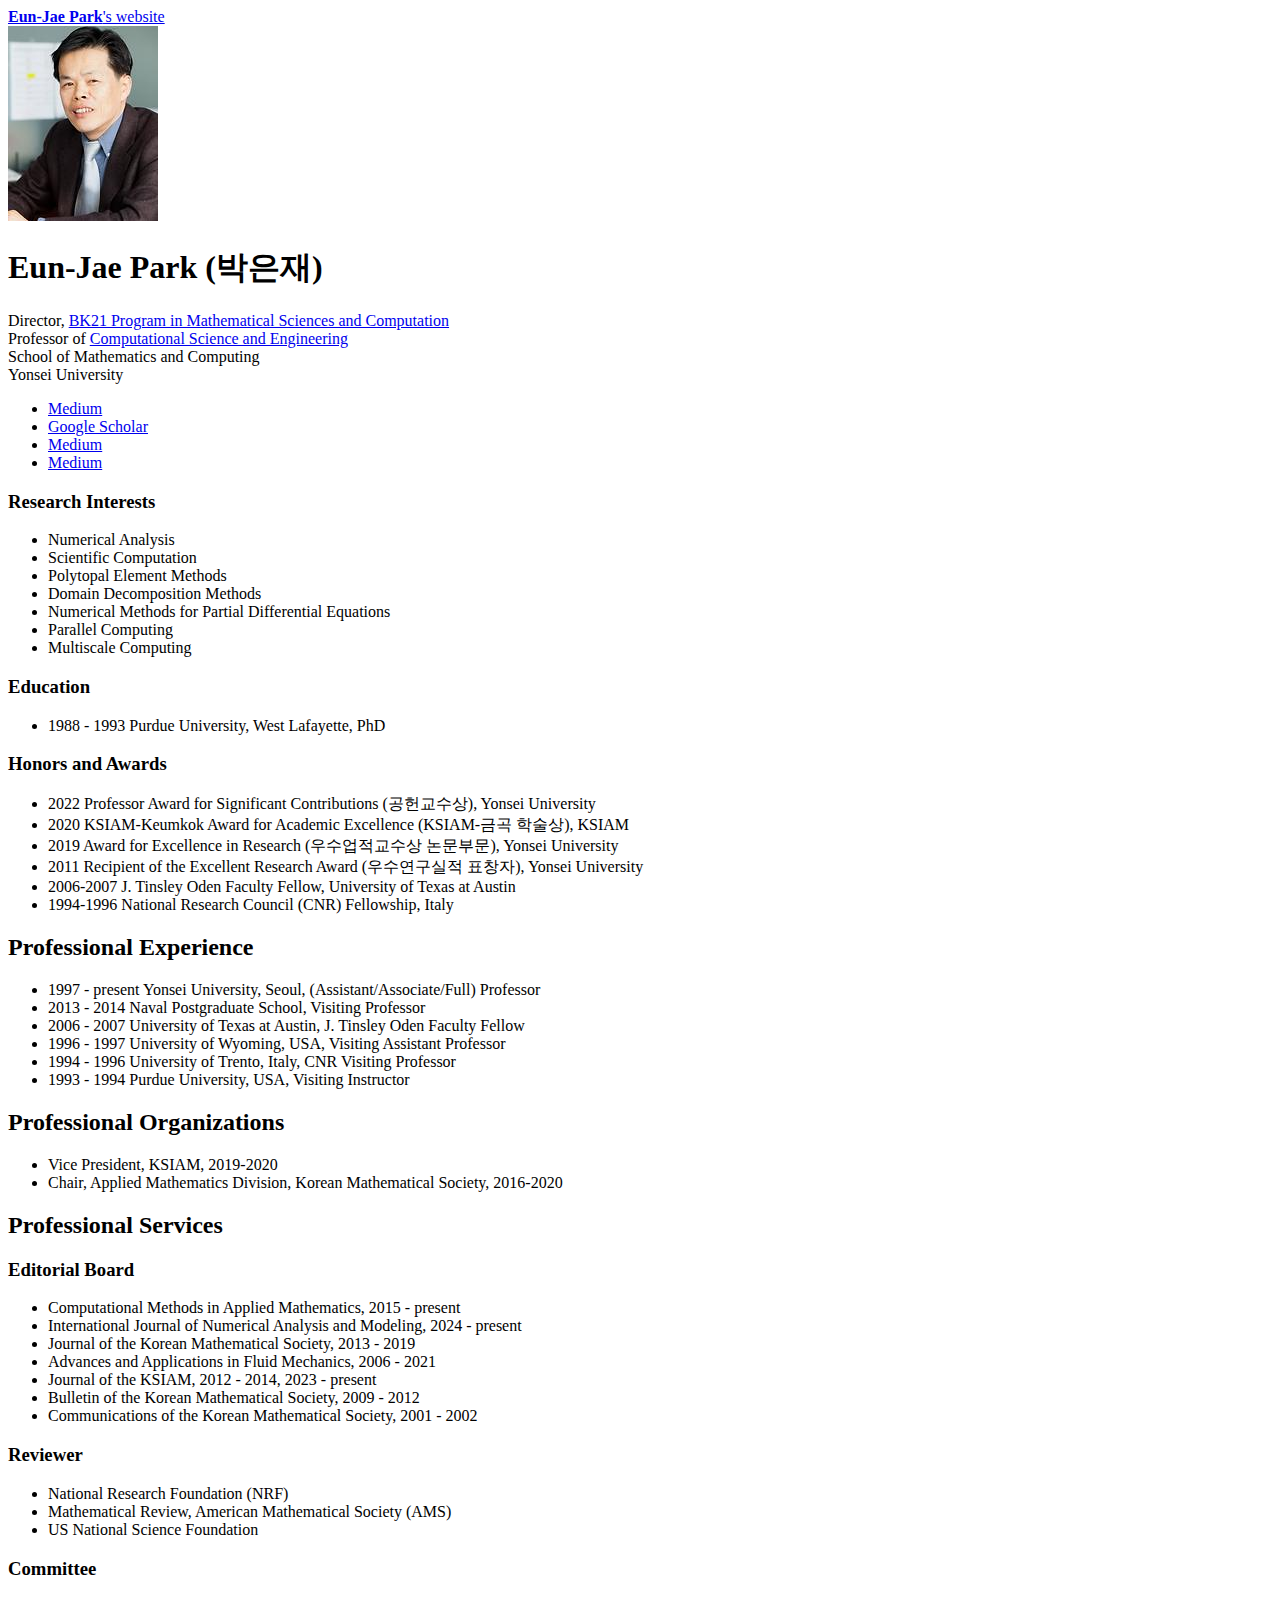
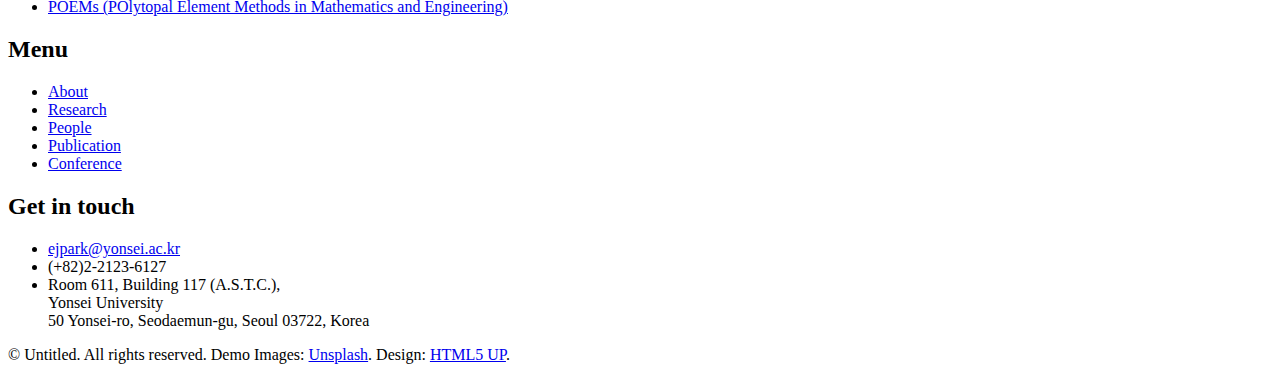
==== commit 2c3d8ea8: "Update index.html" ====
--- a/index.html
+++ b/index.html
@@ -133,7 +133,7 @@
 									<div class="content">
 										<ul>
 											<li> Vice President, KSIAM, 2019-2020 </li>
-										        <li> Chair, Applied Mathematics Committee, Korean Mathematical Society, 2016-2020 </li>
+										        <li> Chair, Applied Mathematics Division, Korean Mathematical Society, 2016-2020 </li>
 										</ul>
 									</div>
 								</section> 
